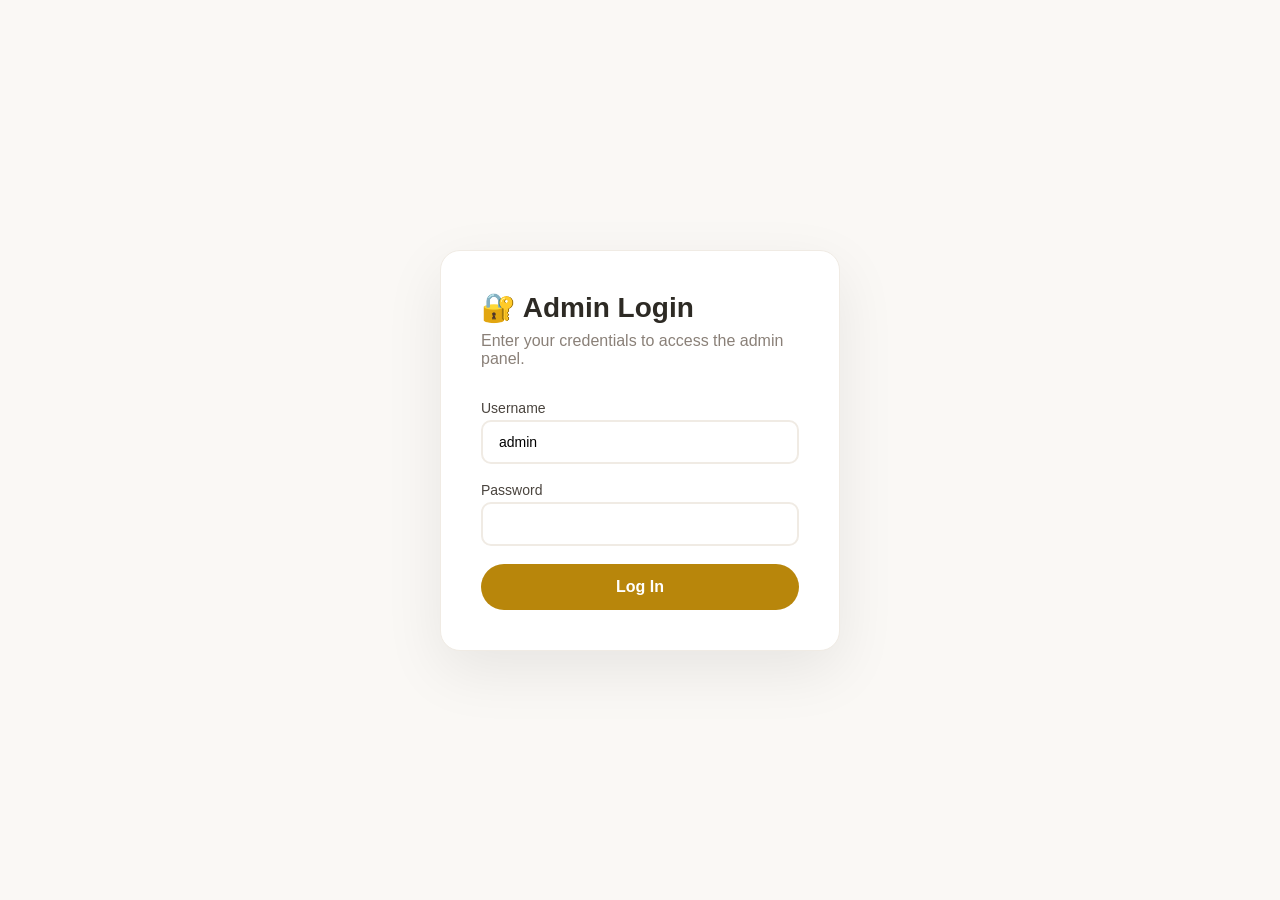
==== admin/index.html @ b06014cf "Newest update" ====
<!DOCTYPE html>
<html lang="en">
<head>
    <meta charset="UTF-8">
    <meta name="viewport" content="width=device-width, initial-scale=1.0">
    <title>Admin Login - Awwalu Kitchen Vault</title>
    <link rel="stylesheet" href="https://cdnjs.cloudflare.com/ajax/libs/font-awesome/6.5.1/css/all.min.css">
    <style>
        * { margin:0; padding:0; box-sizing:border-box; }
        body {
            font-family: 'Inter', sans-serif;
            background: #faf8f5;
            display: flex;
            align-items: center;
            justify-content: center;
            min-height: 100vh;
            padding: 20px;
        }
        .login-container {
            background: #fff;
            padding: 40px;
            border-radius: 20px;
            box-shadow: 0 20px 60px rgba(0,0,0,0.08);
            max-width: 400px;
            width: 100%;
            border: 1px solid #f0ebe4;
        }
        .login-container h1 {
            font-size: 28px;
            margin-bottom: 8px;
            color: #2d2a24;
        }
        .login-container p {
            color: #8a8078;
            margin-bottom: 32px;
        }
        .form-group {
            margin-bottom: 18px;
        }
        .form-group label {
            display: block;
            font-weight: 500;
            font-size: 14px;
            color: #4a443e;
            margin-bottom: 4px;
        }
        .form-group input {
            width: 100%;
            padding: 12px 16px;
            border: 2px solid #f0ebe4;
            border-radius: 10px;
            font-size: 14px;
            transition: border-color 0.3s ease;
        }
        .form-group input:focus {
            outline: none;
            border-color: #b8860b;
        }
        .btn-login {
            width: 100%;
            background: #b8860b;
            color: #fff;
            border: none;
            padding: 14px;
            border-radius: 9999px;
            font-weight: 600;
            font-size: 16px;
            cursor: pointer;
            transition: background 0.3s ease;
        }
        .btn-login:hover { background: #d4a22a; }
        .error { color: #c0392b; font-size: 14px; margin-top: 10px; display: none; }
    </style>
</head>
<body>
    <div class="login-container">
        <h1>🔐 Admin Login</h1>
        <p>Enter your credentials to access the admin panel.</p>
        <form id="loginForm">
            <div class="form-group">
                <label for="username">Username</label>
                <input type="text" id="username" value="admin" required>
            </div>
            <div class="form-group">
                <label for="password">Password</label>
                <input type="password" id="password" required>
            </div>
            <div class="error" id="errorMsg">Invalid username or password.</div>
            <button type="submit" class="btn-login">Log In</button>
        </form>
    </div>
    <script>
        const API_BASE = window.location.origin + '/api';
        document.getElementById('loginForm').addEventListener('submit', async (e) => {
            e.preventDefault();
            const username = document.getElementById('username').value;
            const password = document.getElementById('password').value;
            try {
                const res = await fetch(`${API_BASE}/admin/login`, {
                    method: 'POST',
                    headers: { 'Content-Type': 'application/json' },
                    body: JSON.stringify({ username, password })
                });
                const data = await res.json();
                if (res.ok) {
                    localStorage.setItem('adminToken', data.token);
                    window.location.href = 'dashboard.html';
                } else {
                    document.getElementById('errorMsg').style.display = 'block';
                }
            } catch (error) {
                document.getElementById('errorMsg').style.display = 'block';
            }
        });
    </script>
</body>
</html>
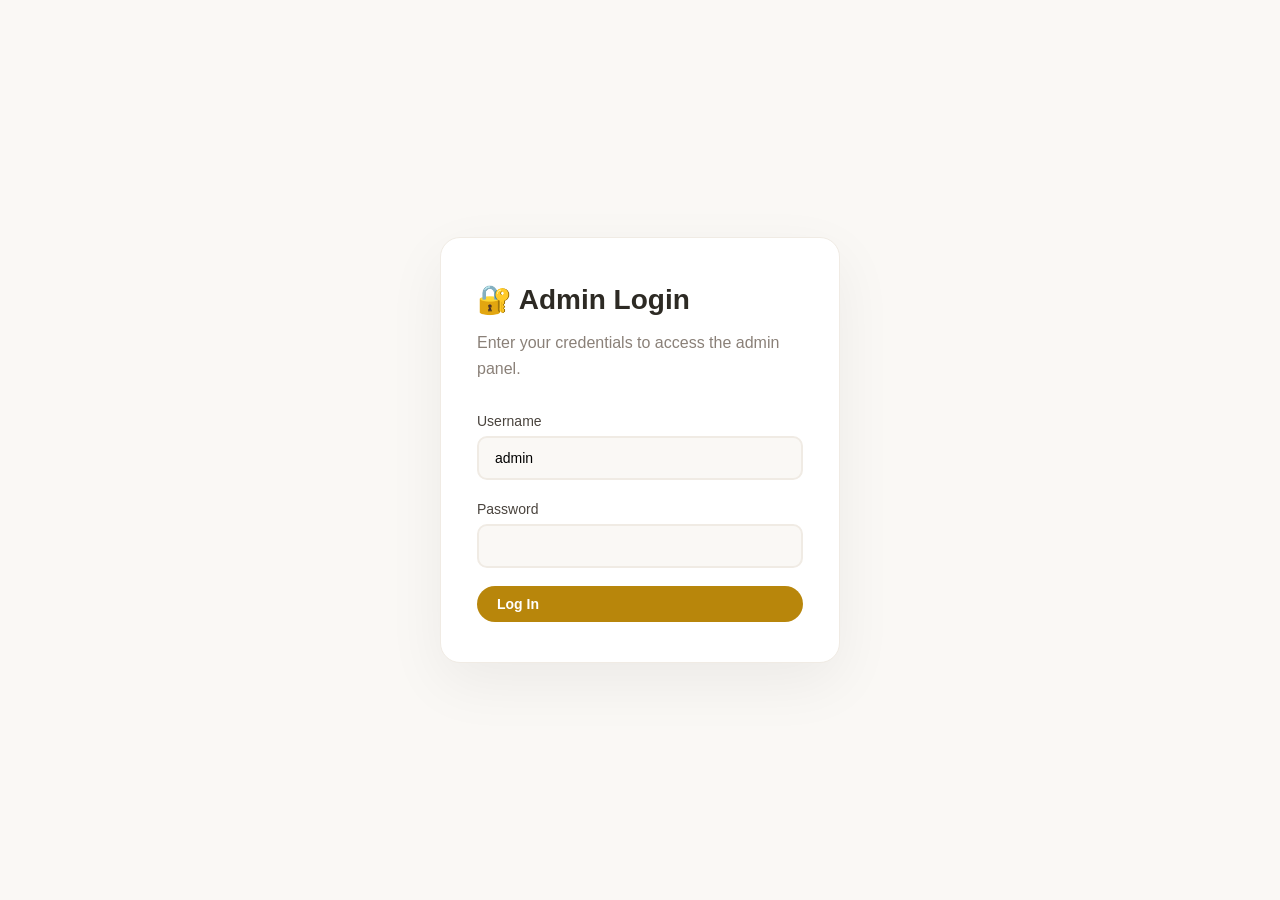
==== commit b0553891: "chnges" ====
--- a/admin/index.html
+++ b/admin/index.html
@@ -5,89 +5,26 @@
     <meta name="viewport" content="width=device-width, initial-scale=1.0">
     <title>Admin Login - Awwalu Kitchen Vault</title>
     <link rel="stylesheet" href="https://cdnjs.cloudflare.com/ajax/libs/font-awesome/6.5.1/css/all.min.css">
-    <style>
-        * { margin:0; padding:0; box-sizing:border-box; }
-        body {
-            font-family: 'Inter', sans-serif;
-            background: #faf8f5;
-            display: flex;
-            align-items: center;
-            justify-content: center;
-            min-height: 100vh;
-            padding: 20px;
-        }
-        .login-container {
-            background: #fff;
-            padding: 40px;
-            border-radius: 20px;
-            box-shadow: 0 20px 60px rgba(0,0,0,0.08);
-            max-width: 400px;
-            width: 100%;
-            border: 1px solid #f0ebe4;
-        }
-        .login-container h1 {
-            font-size: 28px;
-            margin-bottom: 8px;
-            color: #2d2a24;
-        }
-        .login-container p {
-            color: #8a8078;
-            margin-bottom: 32px;
-        }
-        .form-group {
-            margin-bottom: 18px;
-        }
-        .form-group label {
-            display: block;
-            font-weight: 500;
-            font-size: 14px;
-            color: #4a443e;
-            margin-bottom: 4px;
-        }
-        .form-group input {
-            width: 100%;
-            padding: 12px 16px;
-            border: 2px solid #f0ebe4;
-            border-radius: 10px;
-            font-size: 14px;
-            transition: border-color 0.3s ease;
-        }
-        .form-group input:focus {
-            outline: none;
-            border-color: #b8860b;
-        }
-        .btn-login {
-            width: 100%;
-            background: #b8860b;
-            color: #fff;
-            border: none;
-            padding: 14px;
-            border-radius: 9999px;
-            font-weight: 600;
-            font-size: 16px;
-            cursor: pointer;
-            transition: background 0.3s ease;
-        }
-        .btn-login:hover { background: #d4a22a; }
-        .error { color: #c0392b; font-size: 14px; margin-top: 10px; display: none; }
-    </style>
+    <link rel="stylesheet" href="admin.css">
 </head>
 <body>
     <div class="login-container">
-        <h1>🔐 Admin Login</h1>
-        <p>Enter your credentials to access the admin panel.</p>
-        <form id="loginForm">
-            <div class="form-group">
-                <label for="username">Username</label>
-                <input type="text" id="username" value="admin" required>
-            </div>
-            <div class="form-group">
-                <label for="password">Password</label>
-                <input type="password" id="password" required>
-            </div>
-            <div class="error" id="errorMsg">Invalid username or password.</div>
-            <button type="submit" class="btn-login">Log In</button>
-        </form>
+        <div class="login-box">
+            <h1>🔐 Admin Login</h1>
+            <p>Enter your credentials to access the admin panel.</p>
+            <form id="loginForm">
+                <div class="form-group">
+                    <label for="username">Username</label>
+                    <input type="text" id="username" value="admin" required>
+                </div>
+                <div class="form-group">
+                    <label for="password">Password</label>
+                    <input type="password" id="password" required>
+                </div>
+                <div class="error" id="errorMsg">Invalid username or password.</div>
+                <button type="submit" class="btn-primary btn-block">Log In</button>
+            </form>
+        </div>
     </div>
     <script>
         const API_BASE = window.location.origin + '/api';
@@ -104,7 +41,7 @@
                 const data = await res.json();
                 if (res.ok) {
                     localStorage.setItem('adminToken', data.token);
-                    window.location.href = 'dashboard.html';
+                    window.location.href = '/admin/dashboard.html';
                 } else {
                     document.getElementById('errorMsg').style.display = 'block';
                 }
--- a/admin/admin.css
+++ b/admin/admin.css
@@ -0,0 +1,340 @@
+/* ========================================
+   ADMIN PANEL GLOBAL STYLES
+   ======================================== */
+* {
+    margin: 0;
+    padding: 0;
+    box-sizing: border-box;
+}
+body {
+    font-family: 'Inter', -apple-system, BlinkMacSystemFont, sans-serif;
+    background: #faf8f5;
+    color: #2d2a24;
+    line-height: 1.6;
+}
+a { text-decoration: none; color: inherit; }
+
+/* ========================================
+   LOGIN PAGE
+   ======================================== */
+.login-container {
+    display: flex;
+    align-items: center;
+    justify-content: center;
+    min-height: 100vh;
+    padding: 20px;
+    background: #faf8f5;
+}
+.login-box {
+    background: #fff;
+    padding: 40px 36px;
+    border-radius: 20px;
+    box-shadow: 0 20px 60px rgba(0,0,0,0.06);
+    max-width: 400px;
+    width: 100%;
+    border: 1px solid #f0ebe4;
+}
+.login-box h1 { font-size: 28px; margin-bottom: 8px; }
+.login-box p { color: #8a8078; margin-bottom: 28px; }
+.form-group { margin-bottom: 18px; }
+.form-group label { display: block; font-weight: 500; font-size: 14px; color: #4a443e; margin-bottom: 4px; }
+.form-group input, .form-group select, .form-group textarea {
+    width: 100%;
+    padding: 12px 16px;
+    border: 2px solid #f0ebe4;
+    border-radius: 10px;
+    font-size: 14px;
+    transition: border-color 0.3s ease;
+    background: #faf8f5;
+    font-family: inherit;
+}
+.form-group input:focus, .form-group select:focus, .form-group textarea:focus {
+    outline: none;
+    border-color: #b8860b;
+    background: #fff;
+}
+.form-group textarea { resize: vertical; min-height: 60px; }
+.required { color: #c0392b; }
+.error { color: #c0392b; font-size: 14px; margin-top: 8px; display: none; }
+.btn-block { width: 100%; padding: 14px; font-size: 16px; }
+
+/* ========================================
+   ADMIN NAVIGATION
+   ======================================== */
+.admin-nav {
+    background: #2d2a24;
+    color: #fefcf8;
+    padding: 0 24px;
+    display: flex;
+    justify-content: space-between;
+    align-items: center;
+    height: 64px;
+    position: sticky;
+    top: 0;
+    z-index: 100;
+}
+.admin-nav h1 { font-size: 20px; font-weight: 600; }
+.admin-nav > div { display: flex; align-items: center; gap: 8px; flex-wrap: wrap; }
+.admin-nav a {
+    color: #d4c9be;
+    padding: 8px 16px;
+    border-radius: 8px;
+    font-size: 14px;
+    font-weight: 500;
+    transition: background 0.2s;
+}
+.admin-nav a:hover, .admin-nav a.active { background: #4a443e; color: #fff; }
+.admin-nav button {
+    background: #c0392b;
+    border: none;
+    color: #fff;
+    padding: 6px 18px;
+    border-radius: 9999px;
+    font-weight: 600;
+    cursor: pointer;
+    font-size: 14px;
+    transition: background 0.2s;
+}
+.admin-nav button:hover { background: #a93226; }
+
+/* ========================================
+   MAIN CONTENT
+   ======================================== */
+.admin-main {
+    max-width: 1200px;
+    margin: 0 auto;
+    padding: 24px;
+}
+.admin-main h2 { font-size: 24px; margin-bottom: 20px; }
+.admin-header {
+    display: flex;
+    justify-content: space-between;
+    align-items: center;
+    flex-wrap: wrap;
+    gap: 12px;
+    margin-bottom: 16px;
+}
+
+/* ========================================
+   STATS CARDS
+   ======================================== */
+.stats-grid {
+    display: grid;
+    grid-template-columns: repeat(auto-fit, minmax(180px, 1fr));
+    gap: 16px;
+    margin-bottom: 24px;
+}
+.stat-card {
+    background: #fff;
+    padding: 20px;
+    border-radius: 12px;
+    border: 1px solid #f0ebe4;
+    box-shadow: 0 2px 8px rgba(0,0,0,0.04);
+}
+.stat-card span { display: block; color: #8a8078; font-size: 14px; }
+.stat-card strong { font-size: 28px; color: #2d2a24; display: block; margin-top: 4px; }
+
+/* ========================================
+   TOGGLES
+   ======================================== */
+.settings-card {
+    background: #fff;
+    padding: 24px;
+    border-radius: 12px;
+    border: 1px solid #f0ebe4;
+    box-shadow: 0 2px 8px rgba(0,0,0,0.04);
+}
+.settings-card h3 { margin-bottom: 12px; }
+.toggle-wrap { display: flex; align-items: center; gap: 16px; }
+.switch { position: relative; display: inline-block; width: 50px; height: 28px; }
+.switch input { opacity: 0; width: 0; height: 0; }
+.slider {
+    position: absolute;
+    cursor: pointer;
+    top: 0; left: 0; right: 0; bottom: 0;
+    background: #ccc;
+    transition: .4s;
+    border-radius: 34px;
+}
+.slider:before {
+    position: absolute;
+    content: "";
+    height: 20px;
+    width: 20px;
+    left: 4px;
+    bottom: 4px;
+    background: white;
+    transition: .4s;
+    border-radius: 50%;
+}
+input:checked + .slider { background: #b8860b; }
+input:checked + .slider:before { transform: translateX(22px); }
+.toggle-hint { color: #8a8078; font-size: 13px; margin-top: 8px; }
+
+/* ========================================
+   TABLES
+   ======================================== */
+.table-wrapper {
+    overflow-x: auto;
+    background: #fff;
+    border-radius: 12px;
+    border: 1px solid #f0ebe4;
+    box-shadow: 0 2px 8px rgba(0,0,0,0.04);
+}
+table {
+    width: 100%;
+    border-collapse: collapse;
+    font-size: 14px;
+}
+th, td {
+    padding: 12px 16px;
+    text-align: left;
+    border-bottom: 1px solid #f0ebe4;
+    vertical-align: middle;
+}
+th { background: #faf8f5; color: #4a443e; font-weight: 600; }
+td code { background: #f0ebe4; padding: 2px 8px; border-radius: 4px; font-size: 13px; }
+
+.category-badge {
+    display: inline-block;
+    background: #f0f5fd;
+    color: #2980b9;
+    padding: 2px 12px;
+    border-radius: 9999px;
+    font-size: 12px;
+}
+.stock-badge {
+    display: inline-block;
+    padding: 2px 12px;
+    border-radius: 9999px;
+    font-size: 12px;
+    font-weight: 600;
+}
+.in-stock { background: #d1fae5; color: #065f46; }
+.out-of-stock { background: #fecaca; color: #991b1b; }
+.status-badge {
+    display: inline-block;
+    padding: 2px 12px;
+    border-radius: 9999px;
+    font-size: 12px;
+    font-weight: 600;
+}
+.status-badge.pending { background: #fef3c7; color: #92400e; }
+.status-badge.confirmed { background: #dbeafe; color: #1e40af; }
+.status-badge.shipped { background: #e0e7ff; color: #3730a3; }
+.status-badge.delivered { background: #d1fae5; color: #065f46; }
+
+/* ========================================
+   BUTTONS
+   ======================================== */
+.btn-primary {
+    background: #b8860b;
+    color: #fff;
+    border: none;
+    padding: 10px 20px;
+    border-radius: 9999px;
+    font-weight: 600;
+    cursor: pointer;
+    font-size: 14px;
+    transition: background 0.3s ease, transform 0.2s ease;
+    display: inline-flex;
+    align-items: center;
+    gap: 6px;
+}
+.btn-primary:hover { background: #d4a22a; transform: translateY(-1px); }
+.btn-primary:active { transform: scale(0.98); }
+
+.btn-danger {
+    background: #c0392b;
+    color: #fff;
+    border: none;
+    padding: 10px 20px;
+    border-radius: 9999px;
+    font-weight: 600;
+    cursor: pointer;
+    font-size: 14px;
+    transition: background 0.3s ease;
+}
+.btn-danger:hover { background: #a93226; }
+
+.btn-sm { padding: 4px 14px; font-size: 12px; border-radius: 6px; }
+.btn-sm i { margin-right: 4px; }
+
+/* ========================================
+   MODALS
+   ======================================== */
+.modal {
+    display: none;
+    position: fixed;
+    top: 0;
+    left: 0;
+    width: 100%;
+    height: 100%;
+    background: rgba(0,0,0,0.4);
+    backdrop-filter: blur(4px);
+    justify-content: center;
+    align-items: center;
+    z-index: 999;
+    padding: 20px;
+}
+.modal-content {
+    background: #fff;
+    padding: 32px;
+    border-radius: 16px;
+    position: relative;
+    max-height: 90vh;
+    overflow-y: auto;
+    width: 100%;
+    max-width: 560px;
+    animation: modalFadeIn 0.3s ease;
+}
+.modal-large { max-width: 700px; }
+.modal-content .close {
+    position: absolute;
+    top: 16px;
+    right: 20px;
+    font-size: 28px;
+    line-height: 1;
+    cursor: pointer;
+    color: #8a8078;
+    transition: color 0.3s ease;
+}
+.modal-content .close:hover { color: #2d2a24; }
+.modal-content h3 { margin-bottom: 20px; }
+
+@keyframes modalFadeIn {
+    from { opacity: 0; transform: scale(0.95) translateY(10px); }
+    to { opacity: 1; transform: scale(1) translateY(0); }
+}
+
+/* ========================================
+   FORM ROW
+   ======================================== */
+.form-row {
+    display: grid;
+    grid-template-columns: 1fr 1fr;
+    gap: 16px;
+}
+
+/* ========================================
+   RESPONSIVE
+   ======================================== */
+@media (max-width: 768px) {
+    .admin-nav {
+        flex-wrap: wrap;
+        height: auto;
+        padding: 12px 16px;
+        gap: 8px;
+    }
+    .admin-nav > div { width: 100%; justify-content: flex-start; }
+    .admin-main { padding: 16px; }
+    .form-row { grid-template-columns: 1fr; }
+    .modal-content { padding: 20px; }
+    .stats-grid { grid-template-columns: 1fr 1fr; }
+}
+
+@media (max-width: 480px) {
+    .stats-grid { grid-template-columns: 1fr; }
+    .login-box { padding: 24px; }
+    .admin-nav a { font-size: 13px; padding: 6px 12px; }
+}
